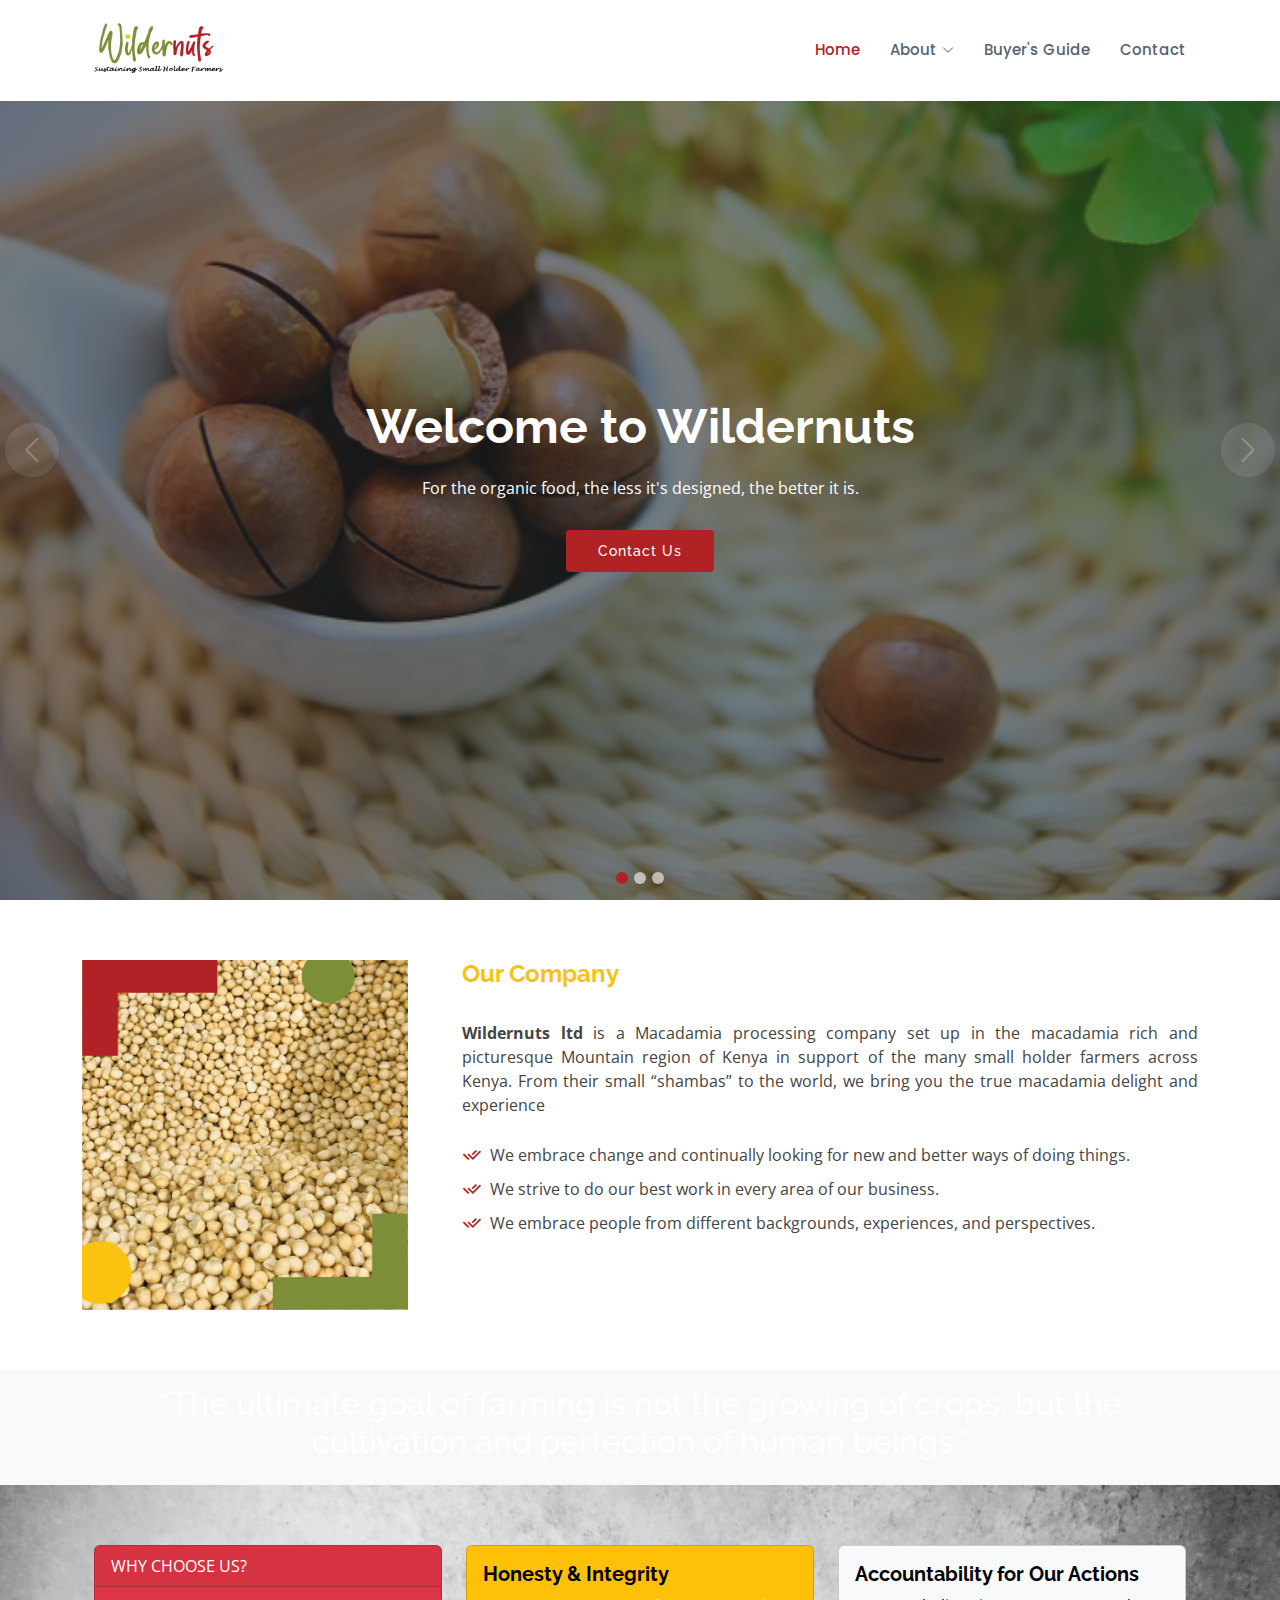
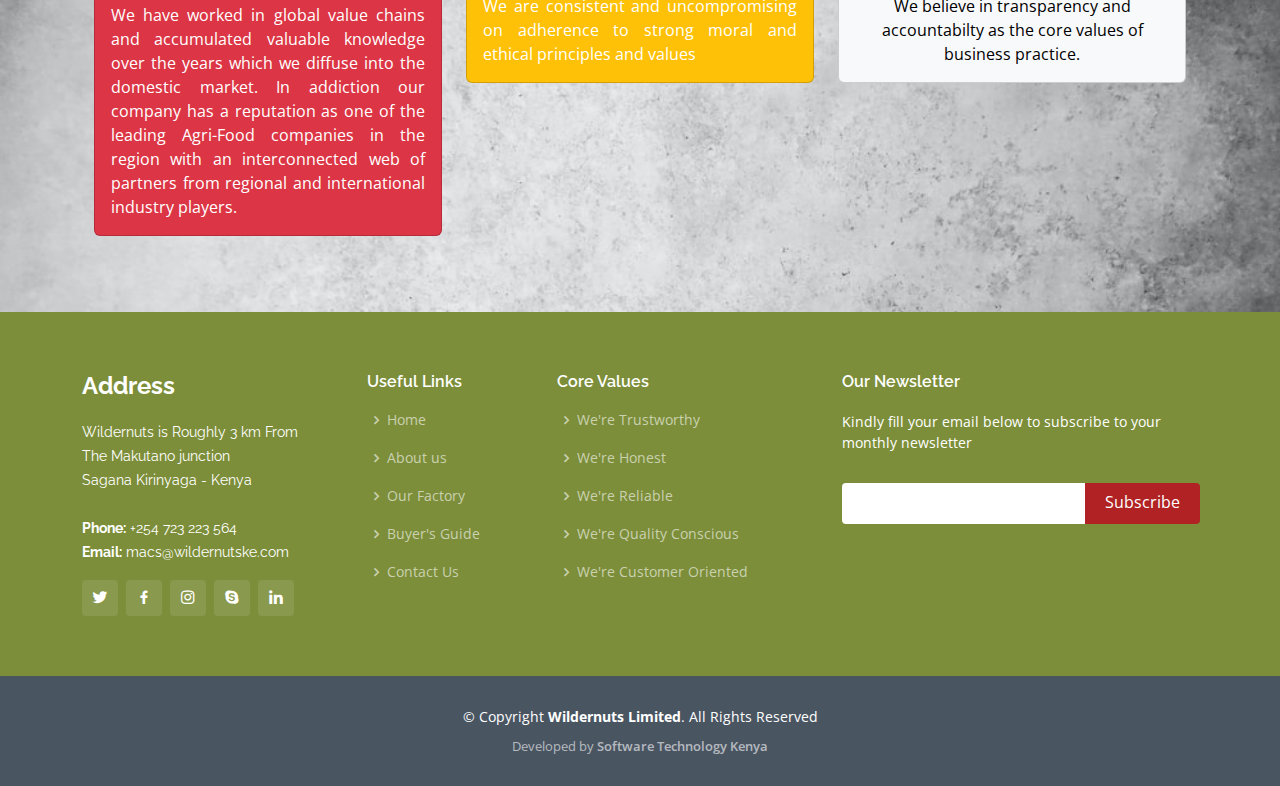
==== index.html @ 73b5e1fd "pages update" ====
<!DOCTYPE html>
<html lang="en">

<head>
  <meta charset="utf-8">
  <meta content="width=device-width, initial-scale=1.0" name="viewport">

  <title>Wildernuts LTD</title>
  <meta content="" name="description">
  <meta content="" name="keywords">

  <!-- Favicons -->
  <link href="assets/img/favicon.png" rel="icon">
  <link href="assets/img/apple-touch-icon.png" rel="apple-touch-icon">

  <!-- Google Fonts -->
  <link href="https://fonts.googleapis.com/css?family=Open+Sans:300,300i,400,400i,600,600i,700,700i|Raleway:300,300i,400,400i,500,500i,600,600i,700,700i|Poppins:300,300i,400,400i,500,500i,600,600i,700,700i" rel="stylesheet">

  <!-- Vendor CSS Files -->
  <link href="assets/vendor/animate.css/animate.min.css" rel="stylesheet">
  <link href="assets/vendor/bootstrap/css/bootstrap.min.css" rel="stylesheet">
  <link href="assets/vendor/bootstrap-icons/bootstrap-icons.css" rel="stylesheet">
  <link href="assets/vendor/boxicons/css/boxicons.min.css" rel="stylesheet">
  <link href="assets/vendor/glightbox/css/glightbox.min.css" rel="stylesheet">
  <link href="assets/vendor/remixicon/remixicon.css" rel="stylesheet">
  <link href="assets/vendor/swiper/swiper-bundle.min.css" rel="stylesheet">

  <!-- Template Main CSS File -->
  <link href="assets/css/style.css" rel="stylesheet">

  <!-- =======================================================
  * Template Name: Sailor - v4.10.0
  * Template URL: https://bootstrapmade.com/sailor-free-bootstrap-theme/
  * Author: BootstrapMade.com
  * License: https://bootstrapmade.com/license/
  ======================================================== -->
</head>

<body>

  <!-- ======= Header ======= -->
  <header id="header" class="fixed-top d-flex align-items-center">
    <div class="container d-flex align-items-center">

      <div class="container d-flex align-items-center">

      <h1> <a href="index.html"><span>

        <img src="assets/img/logo.png" alt="logo"  height="50" width="130"  >
     
      </a></h1>
      <h1 class="logo me-auto"> </h1>
      <!-- Uncomment below if you prefer to use an image logo -->
      <!-- <a href="index.html" class="logo me-auto"><img src="assets/img/logo.png" alt="" class="img-fluid"></a>-->

      <nav id="navbar" class="navbar">
        <ul>
          <li><a href="index.html" class="active">Home</a></li>
          <li class="dropdown"><a href="#"><span>About</span> <i class="bi bi-chevron-down"></i></a>
            <ul>
              <li><a href="about.html">About Us</a></li>
              <li><a href="factory.html">Our Factory</a></li>
            </ul>
          </li>
          <li><a href="buyersguide.html">Buyer's Guide</a></li>
          <li><a href="contact.html">Contact</a></li> 
        </ul>
        <i class="bi bi-list mobile-nav-toggle"></i>
      </nav><!-- .navbar -->

    </div>
  </header><!-- End Header -->

  <!-- ======= Hero Section ======= -->
  <section id="hero">
    <div id="heroCarousel" data-bs-interval="5000" class="carousel slide carousel-fade" data-bs-ride="carousel">

      <ol class="carousel-indicators" id="hero-carousel-indicators"></ol>

      <div class="carousel-inner" role="listbox">

        <!-- Slide 1 -->
        <div class="carousel-item active" style="background-image: url(assets/img/slide/one.jpg)">
          <div class="carousel-container">
            <div class="container">
              <h2 class="animate__animated animate__fadeInDown">Welcome to <span>Wildernuts</span></h2>
              <p class="animate__animated animate__fadeInUp">For the organic food, the less it's designed, the better it is.</p>
              <a href="contact.html" class="btn-get-started animate__animated animate__fadeInUp scrollto">Contact Us</a>
            </div>
          </div>
        </div>

        <!-- Slide 2 -->
        <div class="carousel-item" style="background-image: url(assets/img/slide/one1.jpg)">
          <div class="carousel-container">
            <div class="container">
              <h2 class="animate__animated animate__fadeInDown">Customer Orientated</h2>
              <p class="animate__animated animate__fadeInUp"> “The customer is why we are here. If we take good care of them, they’ll give us good reason to come back.”</p>
              <a href="contact.html" class="btn-get-started animate__animated animate__fadeInUp scrollto">Contact Us</a>
            </div>
          </div>
        </div>

        <!-- Slide 3 -->
        <div class="carousel-item" style="background-image: url(assets/img/slide/slide.jpg)">
          <div class="carousel-container">
            <div class="container">
              <h2 class="animate__animated animate__fadeInDown">Our Company</h2>
              <p class="animate__animated animate__fadeInUp" >“Culture is simply a shared way of doing something with a passion.”</p>
              <a href="#about" class="btn-get-started animate__animated animate__fadeInUp scrollto">Read More</a>
            </div>
          </div>
        </div>

      </div>

      <a class="carousel-control-prev" href="#heroCarousel" role="button" data-bs-slide="prev">
        <span class="carousel-control-prev-icon bi bi-chevron-left" aria-hidden="true"></span>
      </a>

      <a class="carousel-control-next" href="#heroCarousel" role="button" data-bs-slide="next">
        <span class="carousel-control-next-icon bi bi-chevron-right" aria-hidden="true"></span>
      </a>

    </div>
  </section><!-- End Hero -->

  <main id="main">

    <!-- ======= About Section ======= -->
    <section id="about" class="about">
      <div class="container">

        <div class="row content">
          <div class="col-lg-4">
            <img src="assets/img/home-01.png" height="350">
          </div>
          <div class="col-lg-8 pt-4 pt-lg-0">
            <h4> <b style="color: #f9c213">Our Company</b></h4><br>
            <p style="text-align: justify;">
              <b>Wildernuts ltd</b> is a Macadamia processing  company set up in the macadamia rich and picturesque Mountain region of  Kenya in support of the many small holder farmers across Kenya. From their small “shambas” to the world, we bring you the true macadamia delight and experience

            </p>
            <ul>
              <li><i class="ri-check-double-line"></i> We embrace change and continually looking for new and better ways of doing things.</li>
              <li><i class="ri-check-double-line"></i>We strive to do our best work in every area of our business.</li>
              <li><i class="ri-check-double-line"></i> We embrace people from different backgrounds, experiences, and perspectives.</li>
            </ul>
          </div>
        </div>

      </div>
    </section><!-- End About Section -->

    <!-- ======= Clients Section ======= -->
    <section id="clients" class="clients section-bg" style="background-image: url('assets/img/slide/kev.jpg'); background-repeat: no-repeat;   background-attachment: fixed;   background-size: cover;" >
      <div class="container">

      <h2 style="color:white;">“The ultimate goal of farming is not the growing of crops, but the cultivation and perfection of human beings.”</h2>

      </div>
    </section><!-- End Clients Section -->

     <!-- ======= About Section ======= -->
    <section id="about" class="about" style="background-image: url('assets/img/gauki.jpg'); background-repeat: no-repeat;   background-size: cover;">
      <div class="container" >

        <div class="container">
  <div class="row">
    <div class="col-sm">
      <div class="card text-white bg-danger mb-3" style="max-width: 33rem;">
  <div class="card-header">WHY CHOOSE US?</div>
  <div class="card-body">
    <p class="card-text text-white" style="text-align: justify;">We have worked in global value chains and accumulated valuable knowledge over the years which we diffuse into the domestic market. In addiction our company has a reputation as one of the leading Agri-Food companies in the region with an interconnected web of partners from regional and international industry players.</p>
  </div>
</div>
    </div>

    <div class="col-sm">
      <div  class="card text-white bg-warning mb-3" style="max-width: 33rem;">
  
  <div class="card-body">
    <h5 class="card-title"> <b style="color: black">Honesty & Integrity </b></h5>
    <p class="card-text text-white" style="text-align: justify;">We are consistent and uncompromising on adherence to strong moral and ethical principles and values </p>
  </div>
</div>
    </div>


    <div class="col-sm">
      <div class="card text-white bg-light mb-3" style="max-width: 33rem;">
 
  <div class="card-body">
    <h5 class="card-title"> <b style="color: black" > Accountability for Our Actions </b></h5>
    <p class="card-text text-black" style="text-align: center;">We believe in transparency and accountabilty as the core values of business practice.</p>
  </div>
</div>
    </div>
  </div>
</div>

      </div>
    </section><!-- End About Section -->


 


  </main><!-- End #main -->

  <!-- ======= Footer ======= -->
  <footer id="footer">
    <div class="footer-top">
      <div class="container">
        <div class="row">

          <div class="col-lg-3 col-md-6">
            <div class="footer-info">
              <h3>Address</h3>
              <p>
                Wildernuts is Roughly 3 km From<br>The Makutano junction <br>
                Sagana Kirinyaga - Kenya<br><br>
                <strong>Phone:</strong> +254 723 223 564<br>
                <strong>Email:</strong> macs@wildernutske.com<br>
              </p>
              <div class="social-links mt-3">
                <a href="#" class="twitter"><i class="bx bxl-twitter"></i></a>
                <a href="#" class="facebook"><i class="bx bxl-facebook"></i></a>
                <a href="#" class="instagram"><i class="bx bxl-instagram"></i></a>
                <a href="#" class="google-plus"><i class="bx bxl-skype"></i></a>
                <a href="#" class="linkedin"><i class="bx bxl-linkedin"></i></a>
              </div>
            </div>
          </div>

          <div class="col-lg-2 col-md-6 footer-links">
            <h4>Useful Links</h4>
            <ul>
              <li><i class="bx bx-chevron-right"></i> <a href="index.html">Home</a></li>
              <li><i class="bx bx-chevron-right"></i> <a href="about.html">About us</a></li>
              <li><i class="bx bx-chevron-right"></i> <a href="factory.html">Our Factory</a></li>
              <li><i class="bx bx-chevron-right"></i> <a href="buyersguide.html">Buyer's Guide</a></li>
              <li><i class="bx bx-chevron-right"></i> <a href="contact.html">Contact Us</a></li>
            </ul>
          </div>

          <div class="col-lg-3 col-md-6 footer-links">
            <h4>Core Values</h4>
            <ul>
              <li><i class="bx bx-chevron-right"></i> <a href="#">We're Trustworthy</a></li>
              <li><i class="bx bx-chevron-right"></i> <a href="#">We're Honest</a></li>
              <li><i class="bx bx-chevron-right"></i> <a href="#">We're Reliable</a></li>
              <li><i class="bx bx-chevron-right"></i> <a href="#">We're Quality Conscious</a></li>
              <li><i class="bx bx-chevron-right"></i> <a href="#">We're Customer Oriented</a></li>
            </ul>
          </div>

          <div class="col-lg-4 col-md-6 footer-newsletter">
            <h4>Our Newsletter</h4>
            <p>Kindly fill your email below to subscribe to your monthly newsletter</p>
            <form action="" method="post">
              <input type="email" name="email"><input type="submit" value="Subscribe">
            </form>

          </div>

        </div>
      </div>
    </div>

    <div class="container">
      <div class="copyright">
        &copy; Copyright <strong><span>Wildernuts Limited</span></strong>. All Rights Reserved
      </div>
      <div class="credits">
        <!-- All the links in the footer should remain intact. -->
        <!-- You can delete the links only if you purchased the pro version. -->
        <!-- Licensing information: https://bootstrapmade.com/license/ -->
        <!-- Purchase the pro version with working PHP/AJAX contact form: https://bootstrapmade.com/sailor-free-bootstrap-theme/ -->
        Developed by <a href="https://softwaretechn.co.ke">Software Technology Kenya</a>
      </div>
    </div>
  </footer><!-- End Footer -->

  <a href="#" class="back-to-top d-flex align-items-center justify-content-center"><i class="bi bi-arrow-up-short"></i></a>

  <!-- Vendor JS Files -->
  <script src="assets/vendor/bootstrap/js/bootstrap.bundle.min.js"></script>
  <script src="assets/vendor/glightbox/js/glightbox.min.js"></script>
  <script src="assets/vendor/isotope-layout/isotope.pkgd.min.js"></script>
  <script src="assets/vendor/swiper/swiper-bundle.min.js"></script>
  <script src="assets/vendor/waypoints/noframework.waypoints.js"></script>
  <script src="assets/vendor/php-email-form/validate.js"></script>

  <!-- Template Main JS File -->
  <script src="assets/js/main.js"></script>

</body>

</html>
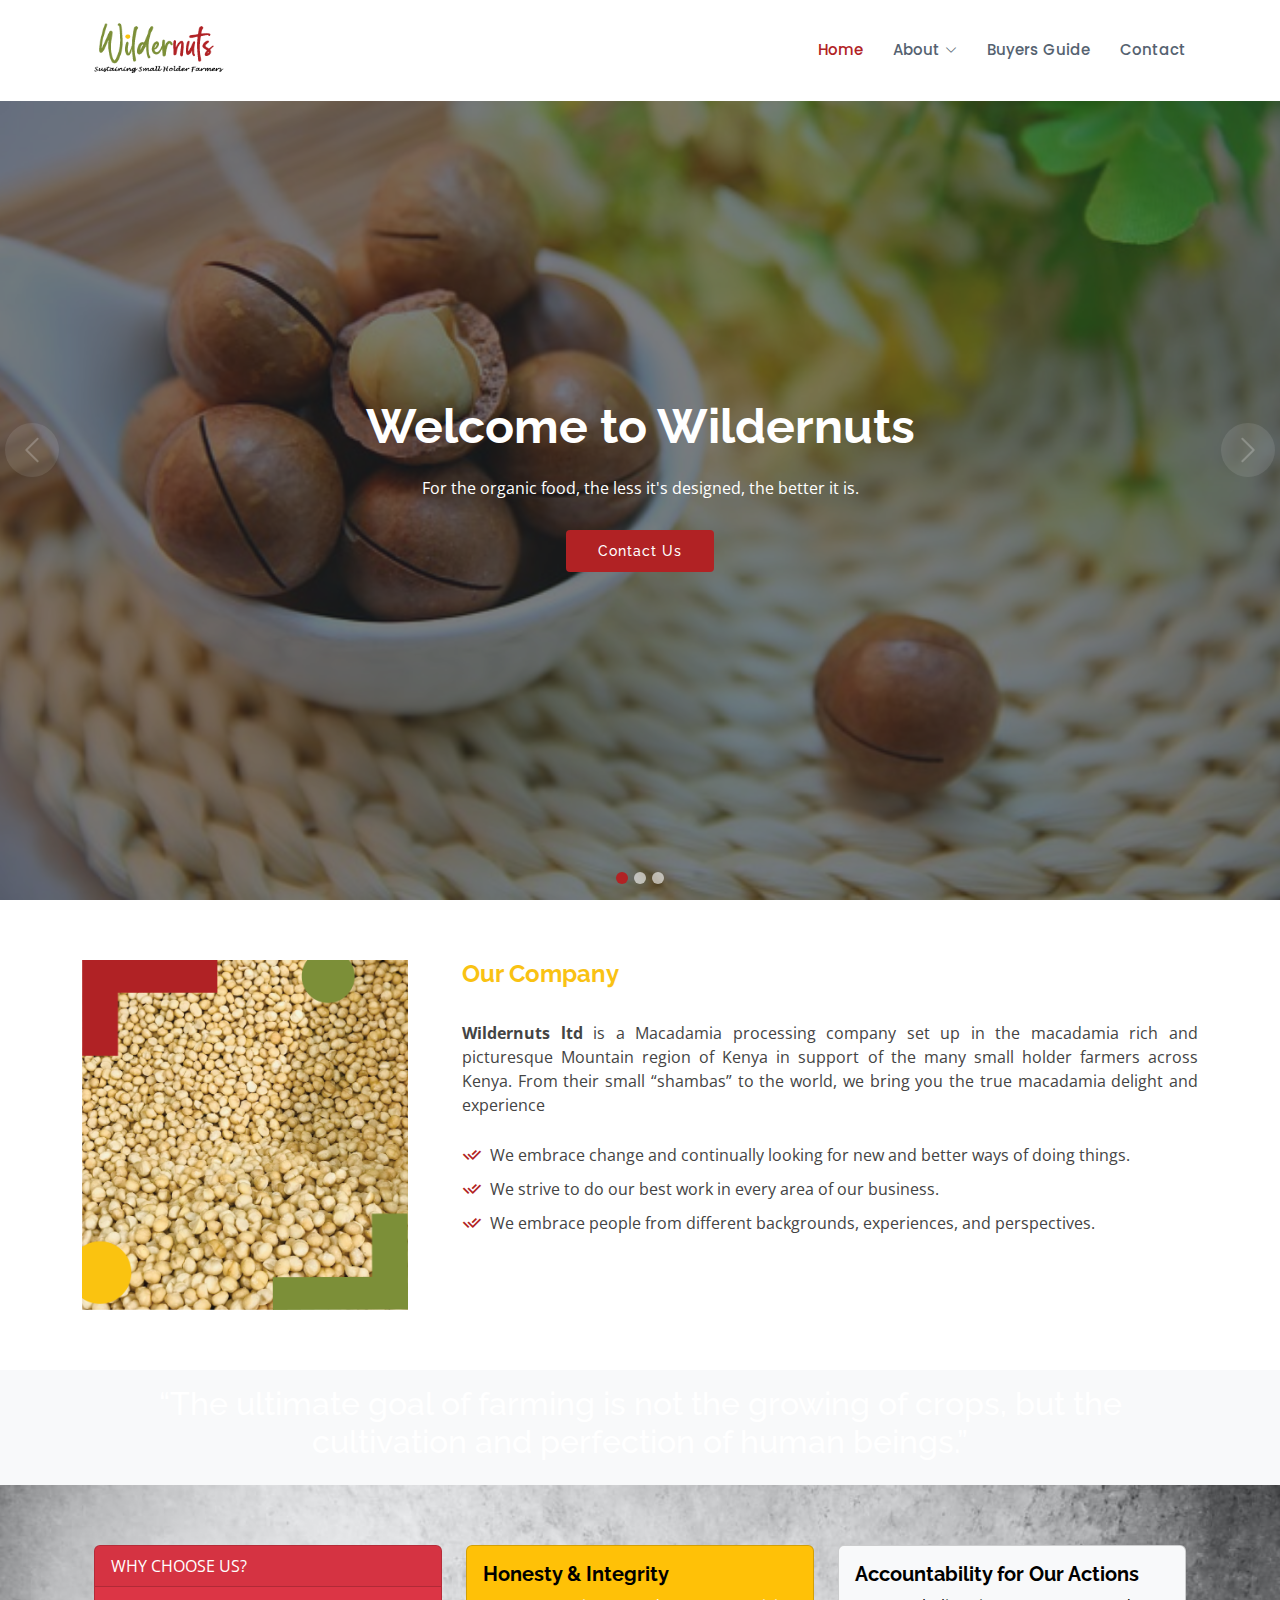
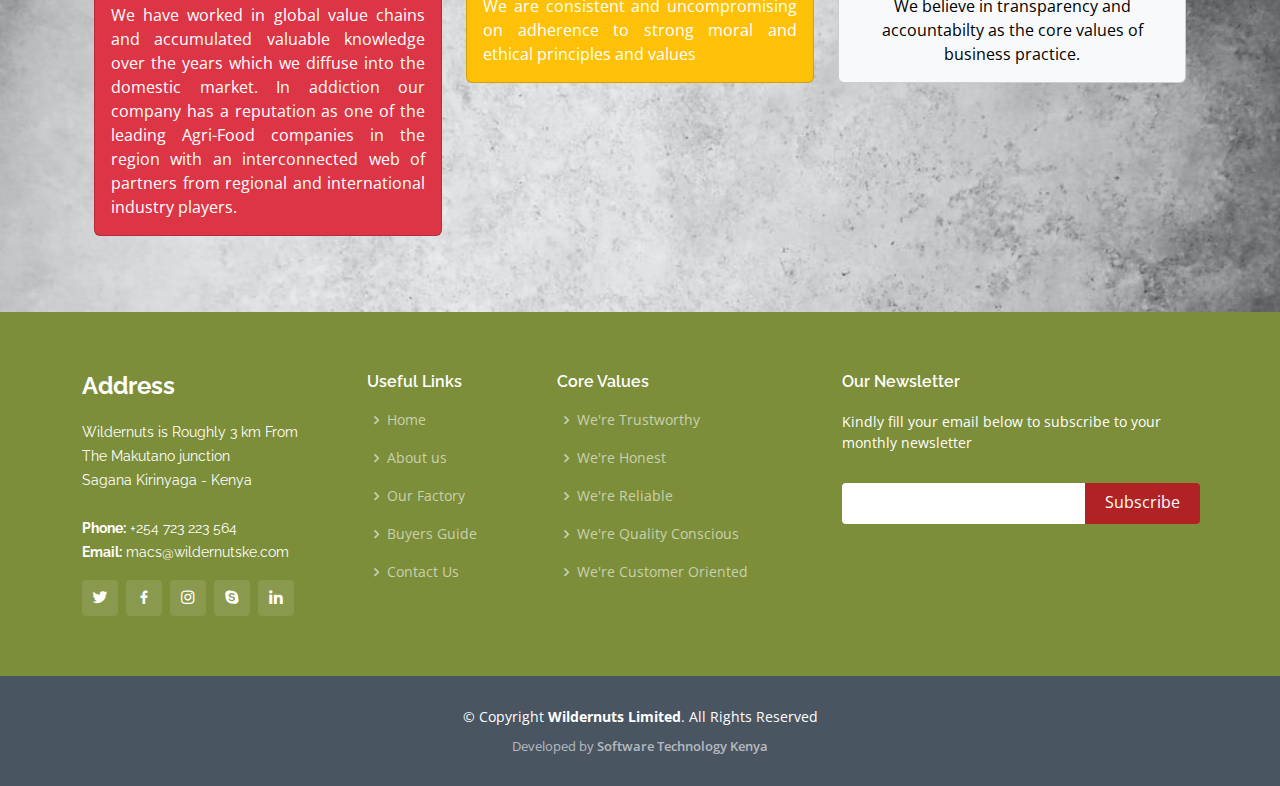
==== commit 8429f688: "pages update" ====
--- a/index.html
+++ b/index.html
@@ -62,7 +62,7 @@
               <li><a href="factory.html">Our Factory</a></li>
             </ul>
           </li>
-          <li><a href="buyersguide.html">Buyer's Guide</a></li>
+          <li><a href="buyersguide.html">Buyers Guide</a></li>
           <li><a href="contact.html">Contact</a></li> 
         </ul>
         <i class="bi bi-list mobile-nav-toggle"></i>
@@ -239,7 +239,7 @@
               <li><i class="bx bx-chevron-right"></i> <a href="index.html">Home</a></li>
               <li><i class="bx bx-chevron-right"></i> <a href="about.html">About us</a></li>
               <li><i class="bx bx-chevron-right"></i> <a href="factory.html">Our Factory</a></li>
-              <li><i class="bx bx-chevron-right"></i> <a href="buyersguide.html">Buyer's Guide</a></li>
+              <li><i class="bx bx-chevron-right"></i> <a href="buyersguide.html">Buyers Guide</a></li>
               <li><i class="bx bx-chevron-right"></i> <a href="contact.html">Contact Us</a></li>
             </ul>
           </div>
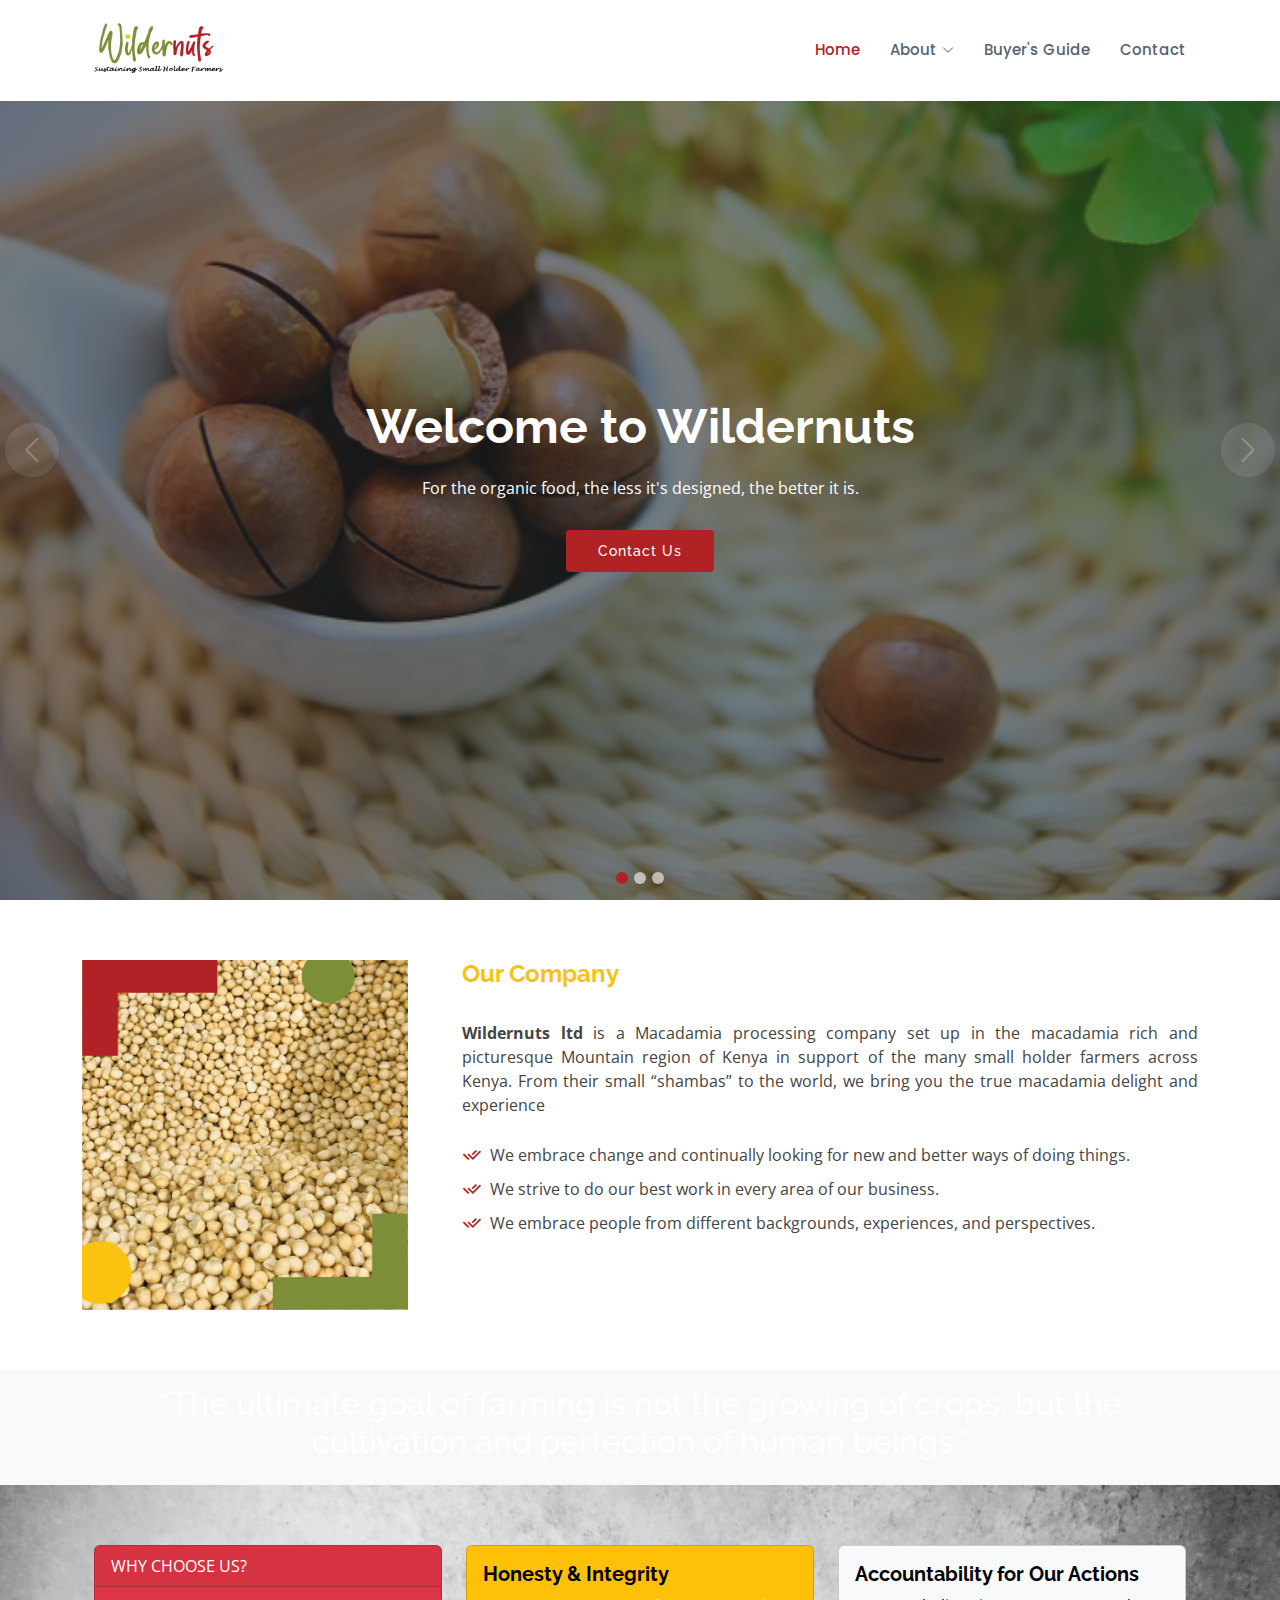
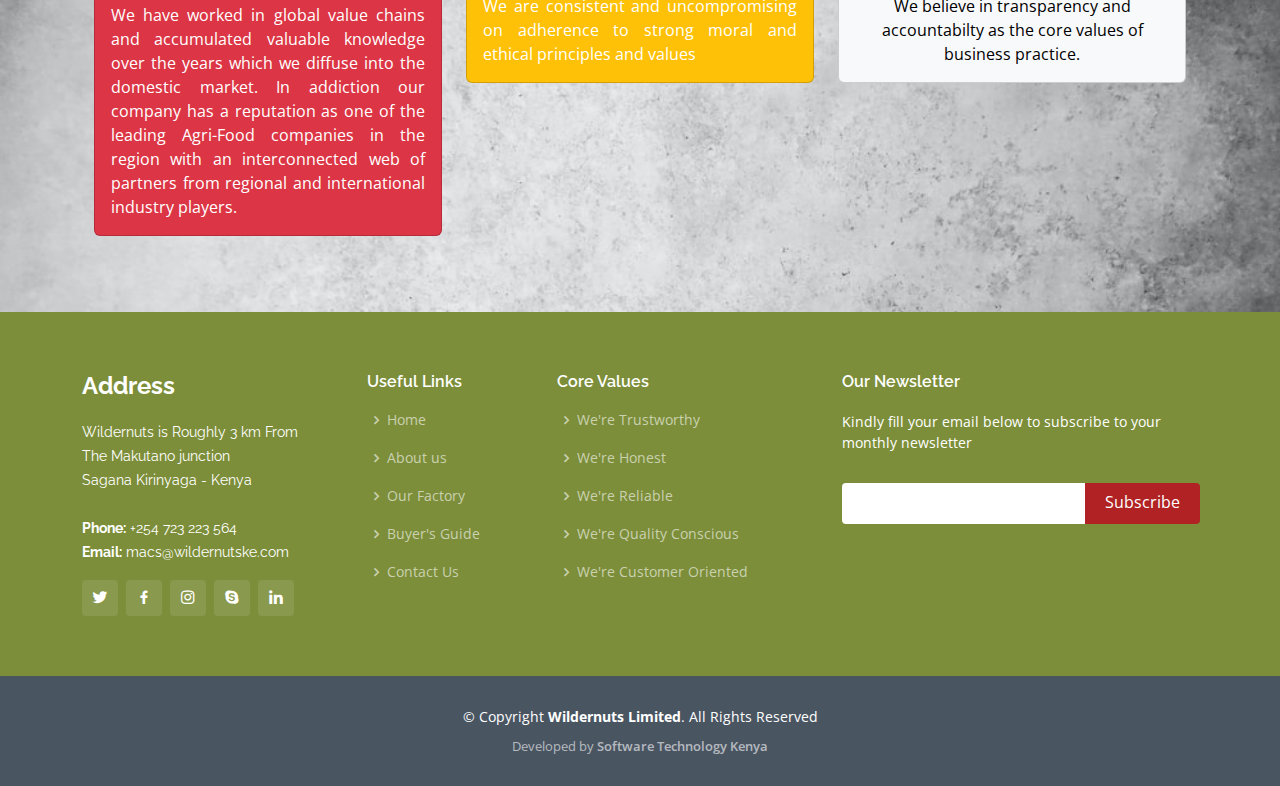
==== commit 3ca00aec: "pages update" ====
--- a/index.html
+++ b/index.html
@@ -28,12 +28,7 @@
   <!-- Template Main CSS File -->
   <link href="assets/css/style.css" rel="stylesheet">
 
-  <!-- =======================================================
-  * Template Name: Sailor - v4.10.0
-  * Template URL: https://bootstrapmade.com/sailor-free-bootstrap-theme/
-  * Author: BootstrapMade.com
-  * License: https://bootstrapmade.com/license/
-  ======================================================== -->
+ 
 </head>
 
 <body>
@@ -62,7 +57,7 @@
               <li><a href="factory.html">Our Factory</a></li>
             </ul>
           </li>
-          <li><a href="buyersguide.html">Buyers Guide</a></li>
+          <li><a href="buyersguide.html">Buyer's Guide</a></li>
           <li><a href="contact.html">Contact</a></li> 
         </ul>
         <i class="bi bi-list mobile-nav-toggle"></i>
@@ -239,7 +234,7 @@
               <li><i class="bx bx-chevron-right"></i> <a href="index.html">Home</a></li>
               <li><i class="bx bx-chevron-right"></i> <a href="about.html">About us</a></li>
               <li><i class="bx bx-chevron-right"></i> <a href="factory.html">Our Factory</a></li>
-              <li><i class="bx bx-chevron-right"></i> <a href="buyersguide.html">Buyers Guide</a></li>
+              <li><i class="bx bx-chevron-right"></i> <a href="buyersguide.html">Buyer's Guide</a></li>
               <li><i class="bx bx-chevron-right"></i> <a href="contact.html">Contact Us</a></li>
             </ul>
           </div>
@@ -273,10 +268,7 @@
         &copy; Copyright <strong><span>Wildernuts Limited</span></strong>. All Rights Reserved
       </div>
       <div class="credits">
-        <!-- All the links in the footer should remain intact. -->
-        <!-- You can delete the links only if you purchased the pro version. -->
-        <!-- Licensing information: https://bootstrapmade.com/license/ -->
-        <!-- Purchase the pro version with working PHP/AJAX contact form: https://bootstrapmade.com/sailor-free-bootstrap-theme/ -->
+       
         Developed by <a href="https://softwaretechn.co.ke">Software Technology Kenya</a>
       </div>
     </div>
--- a/assets/css/style.css
+++ b/assets/css/style.css
@@ -1,13 +1,4 @@
-/**
-* Template Name: Sailor - v4.10.0
-* Template URL: https://bootstrapmade.com/sailor-free-bootstrap-theme/
-* Author: BootstrapMade.com
-* License: https://bootstrapmade.com/license/
-*/
-
-/*--------------------------------------------------------------
-# General
---------------------------------------------------------------*/
+
 body {
   font-family: "Open Sans", sans-serif;
   color: #444444;
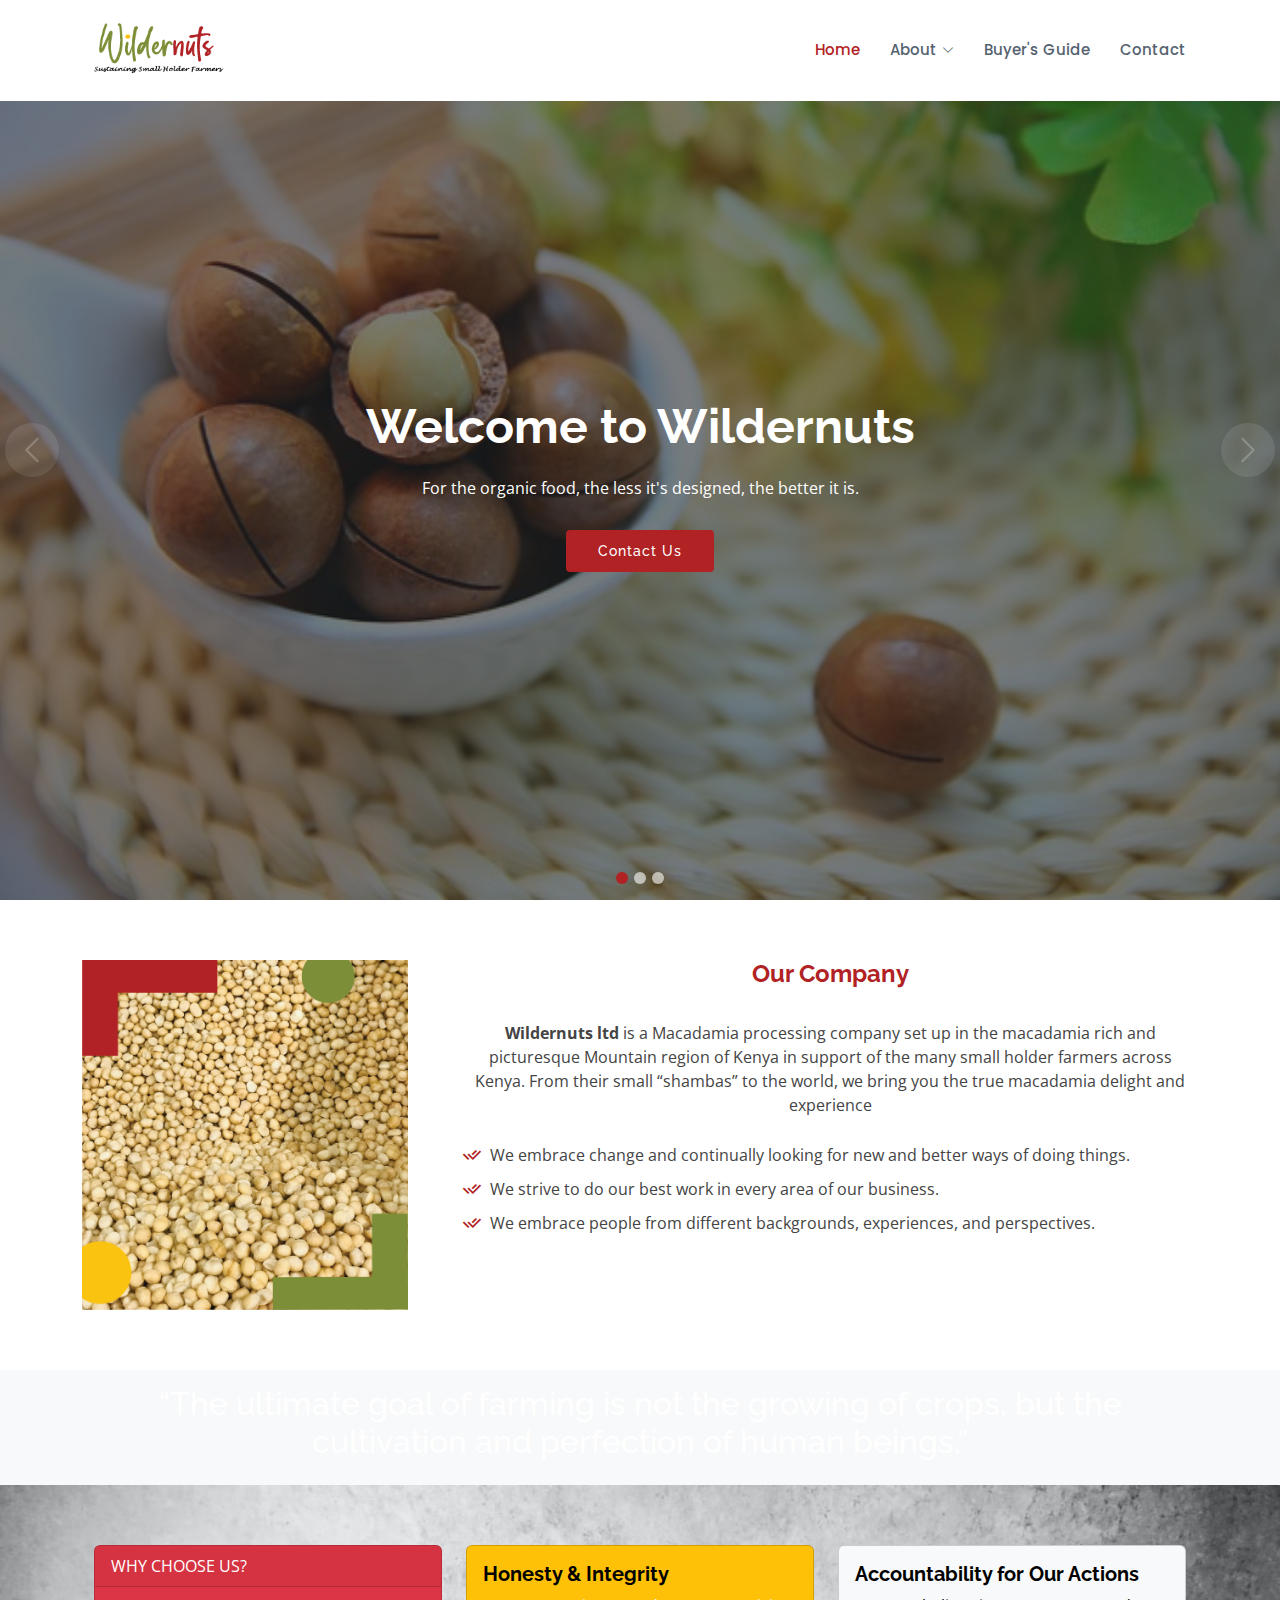
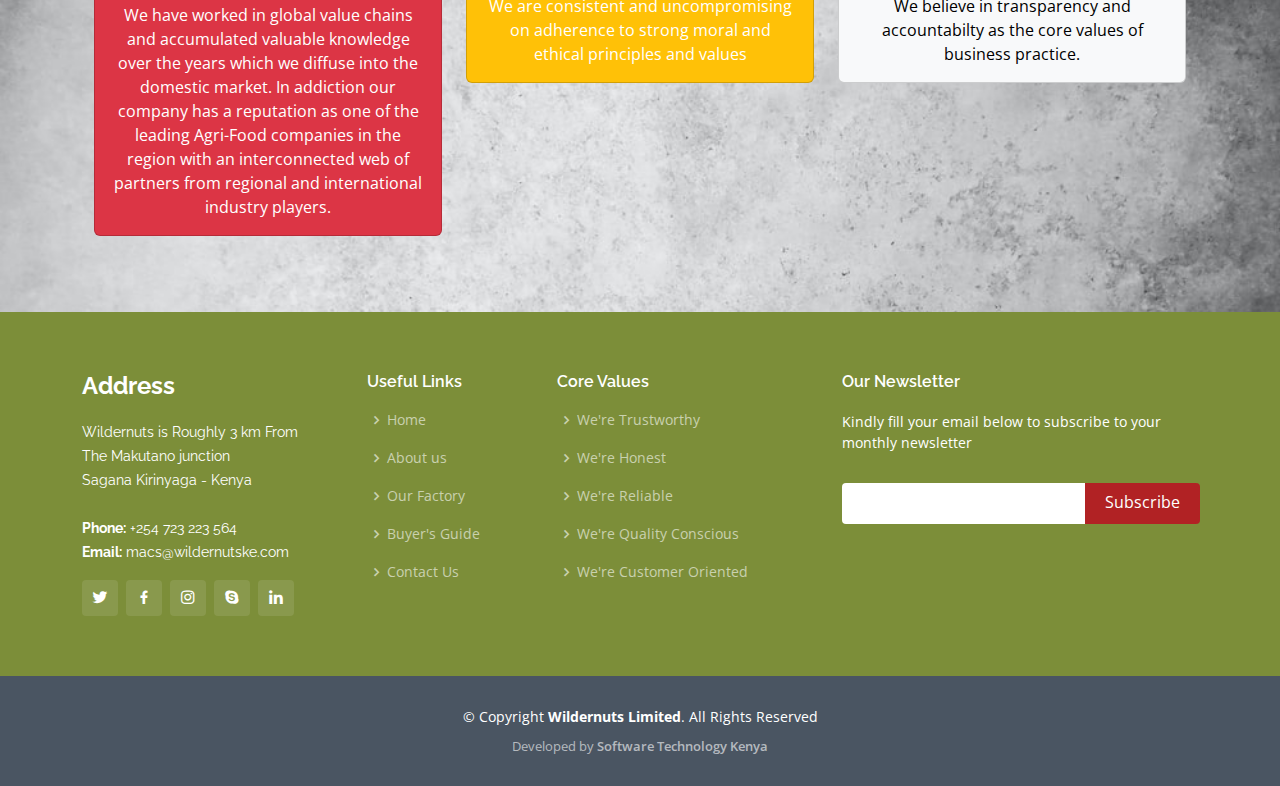
==== commit 8dcdb887: "pages update" ====
--- a/index.html
+++ b/index.html
@@ -131,8 +131,8 @@
             <img src="assets/img/home-01.png" height="350">
           </div>
           <div class="col-lg-8 pt-4 pt-lg-0">
-            <h4> <b style="color: #f9c213">Our Company</b></h4><br>
-            <p style="text-align: justify;">
+            <center><h4> <b style="color: #b12224;">Our Company</b></h4><br></center>
+            <p style="text-align: center;">
               <b>Wildernuts ltd</b> is a Macadamia processing  company set up in the macadamia rich and picturesque Mountain region of  Kenya in support of the many small holder farmers across Kenya. From their small “shambas” to the world, we bring you the true macadamia delight and experience
 
             </p>
@@ -166,7 +166,7 @@
       <div class="card text-white bg-danger mb-3" style="max-width: 33rem;">
   <div class="card-header">WHY CHOOSE US?</div>
   <div class="card-body">
-    <p class="card-text text-white" style="text-align: justify;">We have worked in global value chains and accumulated valuable knowledge over the years which we diffuse into the domestic market. In addiction our company has a reputation as one of the leading Agri-Food companies in the region with an interconnected web of partners from regional and international industry players.</p>
+    <p class="card-text text-white" style="text-align: center;">We have worked in global value chains and accumulated valuable knowledge over the years which we diffuse into the domestic market. In addiction our company has a reputation as one of the leading Agri-Food companies in the region with an interconnected web of partners from regional and international industry players.</p>
   </div>
 </div>
     </div>
@@ -176,7 +176,7 @@
   
   <div class="card-body">
     <h5 class="card-title"> <b style="color: black">Honesty & Integrity </b></h5>
-    <p class="card-text text-white" style="text-align: justify;">We are consistent and uncompromising on adherence to strong moral and ethical principles and values </p>
+    <p class="card-text text-white" style="text-align: center;">We are consistent and uncompromising on adherence to strong moral and ethical principles and values </p>
   </div>
 </div>
     </div>
@@ -274,7 +274,7 @@
     </div>
   </footer><!-- End Footer -->
 
-  <a href="#" class="back-to-top d-flex align-items-center justify-content-center"><i class="bi bi-arrow-up-short"></i></a>
+  <a href="#" class="back-to-top d-flex align-items-center center-content-center"><i class="bi bi-arrow-up-short"></i></a>
 
   <!-- Vendor JS Files -->
   <script src="assets/vendor/bootstrap/js/bootstrap.bundle.min.js"></script>
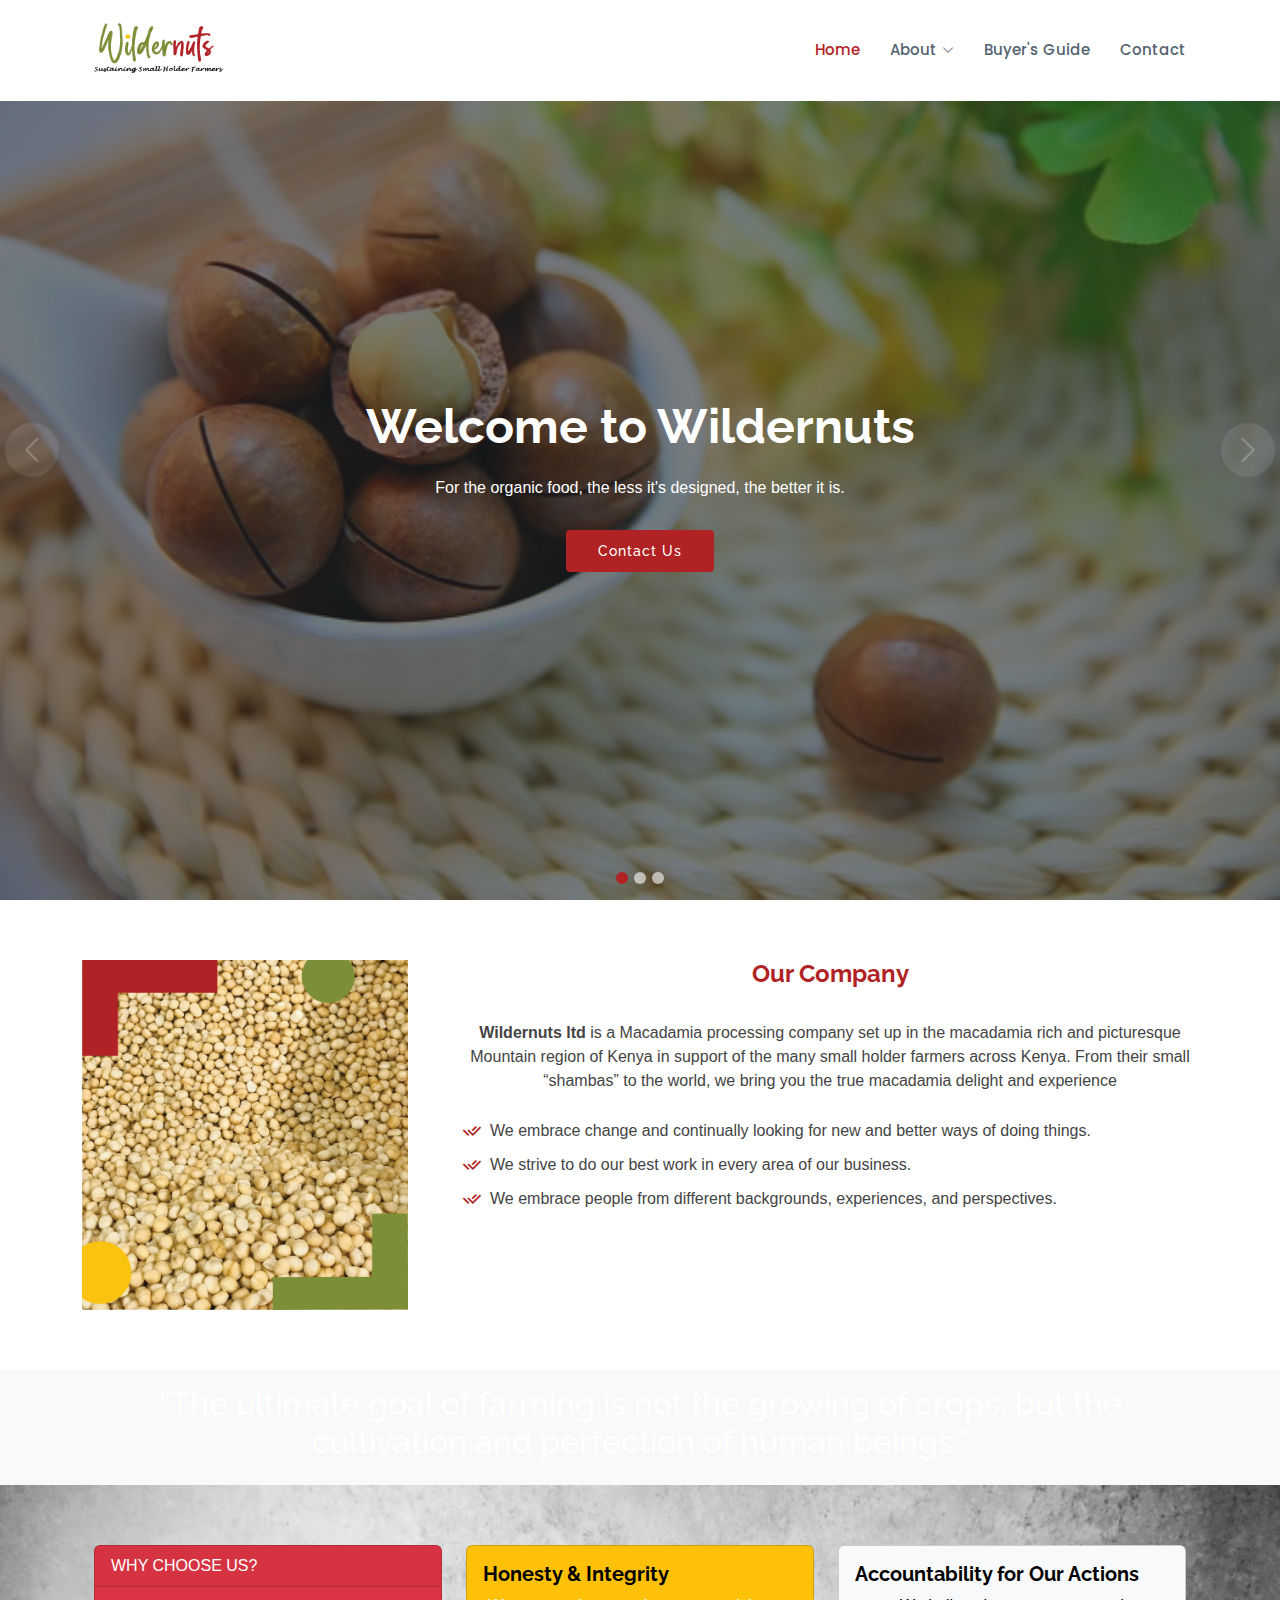
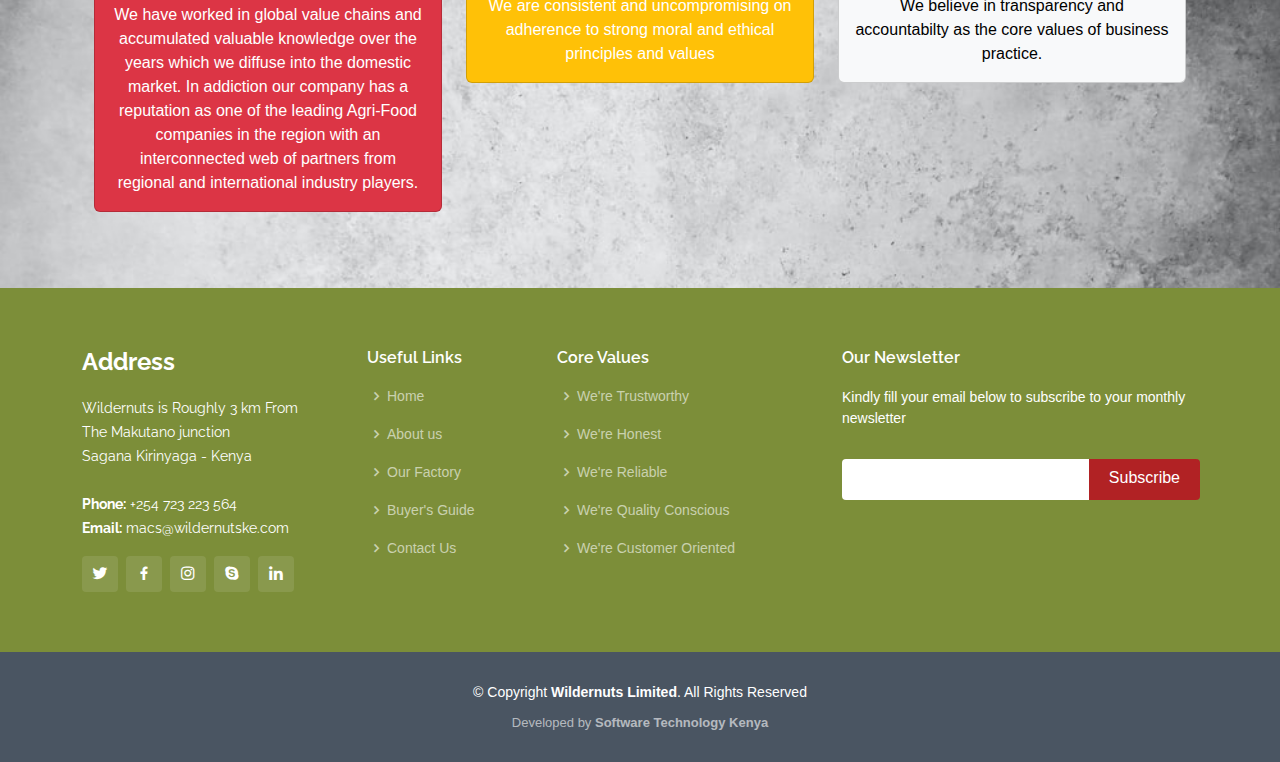
==== commit 304f5fe6: "Pages Update" ====
--- a/index.html
+++ b/index.html
@@ -31,7 +31,7 @@
  
 </head>
 
-<body>
+<body style="font-family: sans-serif;">
 
   <!-- ======= Header ======= -->
   <header id="header" class="fixed-top d-flex align-items-center">
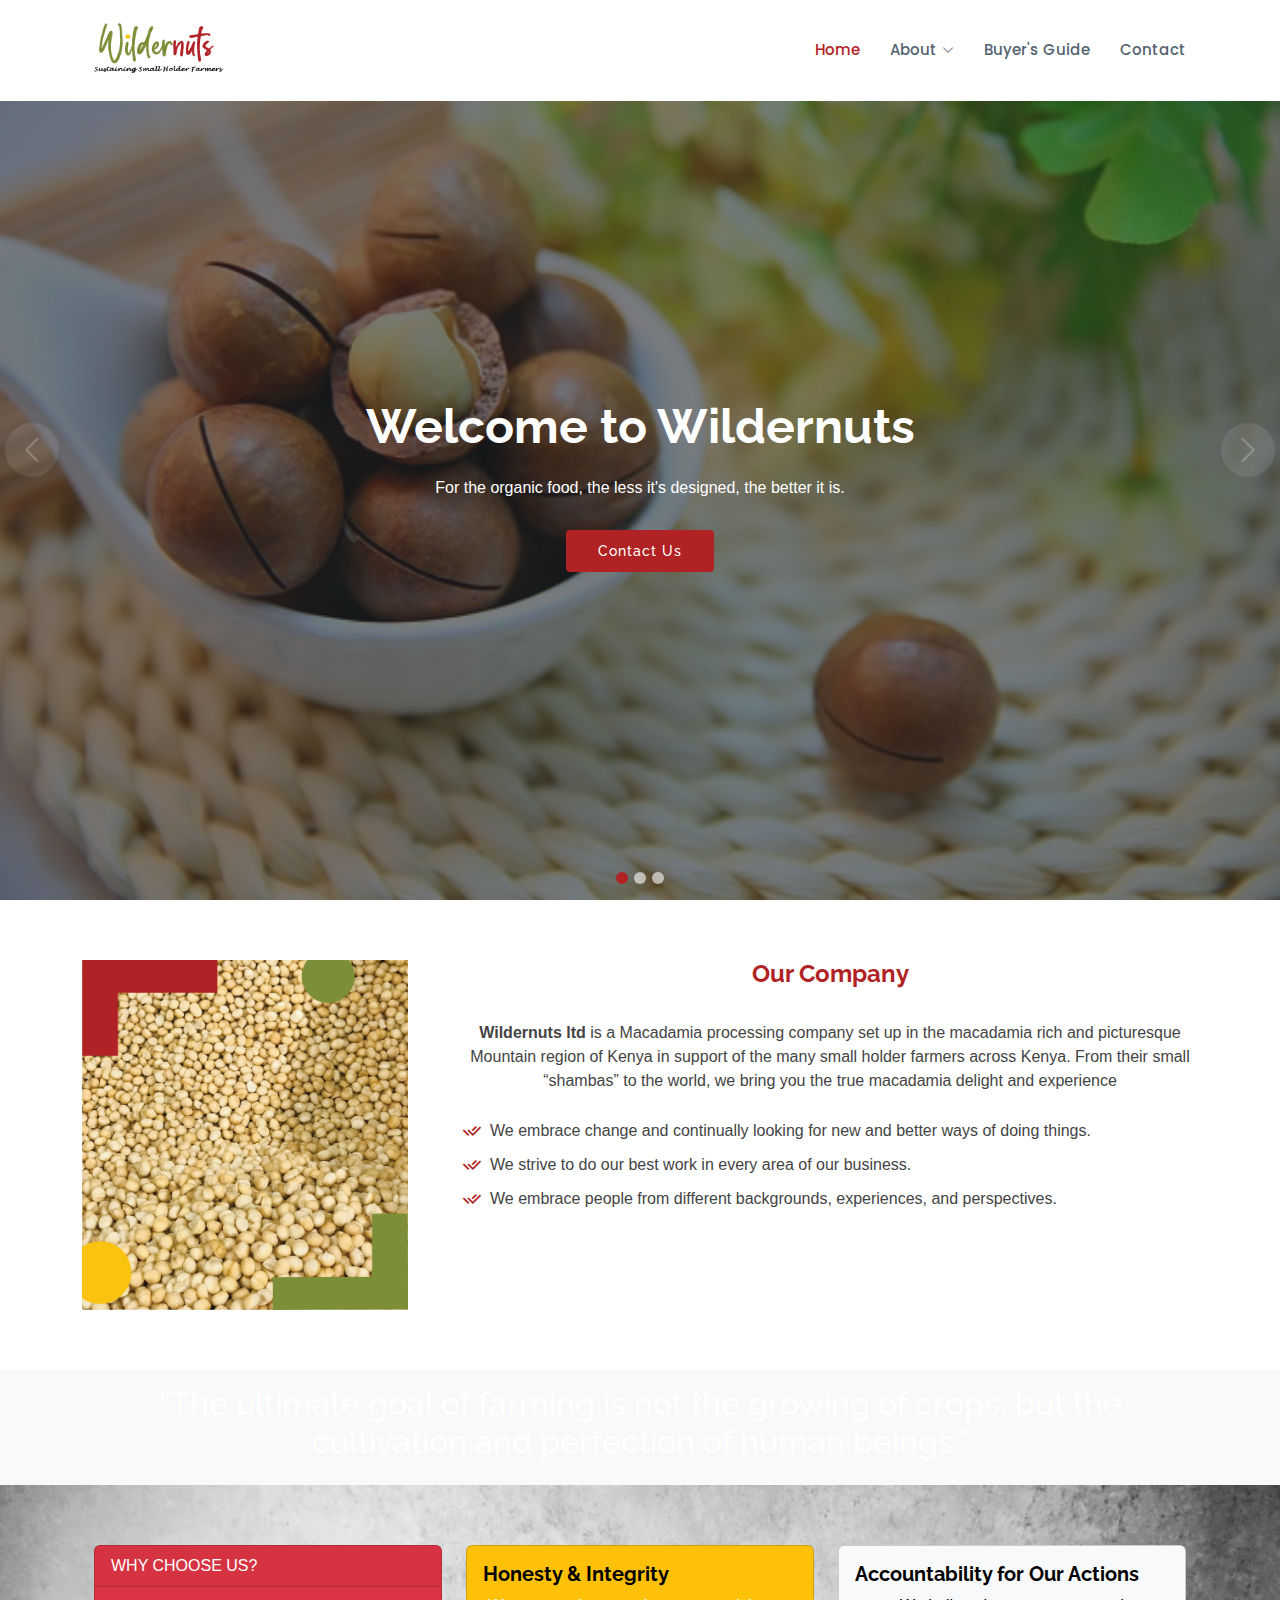
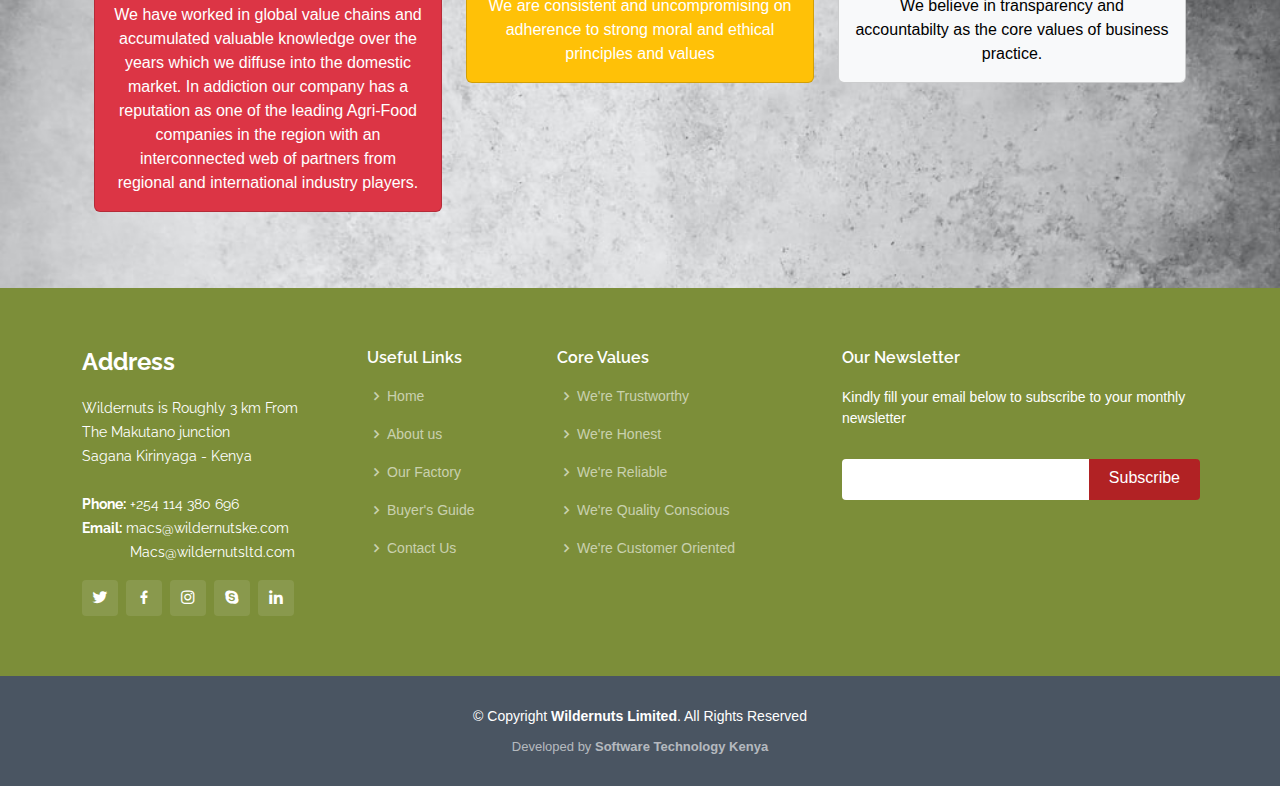
==== commit 9aaf05d4: "Pages update" ====
--- a/index.html
+++ b/index.html
@@ -215,8 +215,9 @@
               <p>
                 Wildernuts is Roughly 3 km From<br>The Makutano junction <br>
                 Sagana Kirinyaga - Kenya<br><br>
-                <strong>Phone:</strong> +254 723 223 564<br>
+                <strong>Phone:</strong> +254 114 380 696<br>
                 <strong>Email:</strong> macs@wildernutske.com<br>
+                &#160;&#160;&#160;&#160;&#160;&#160;&#160;&#160;&#160;&#160;&#160; Macs@wildernutsltd.com
               </p>
               <div class="social-links mt-3">
                 <a href="#" class="twitter"><i class="bx bxl-twitter"></i></a>
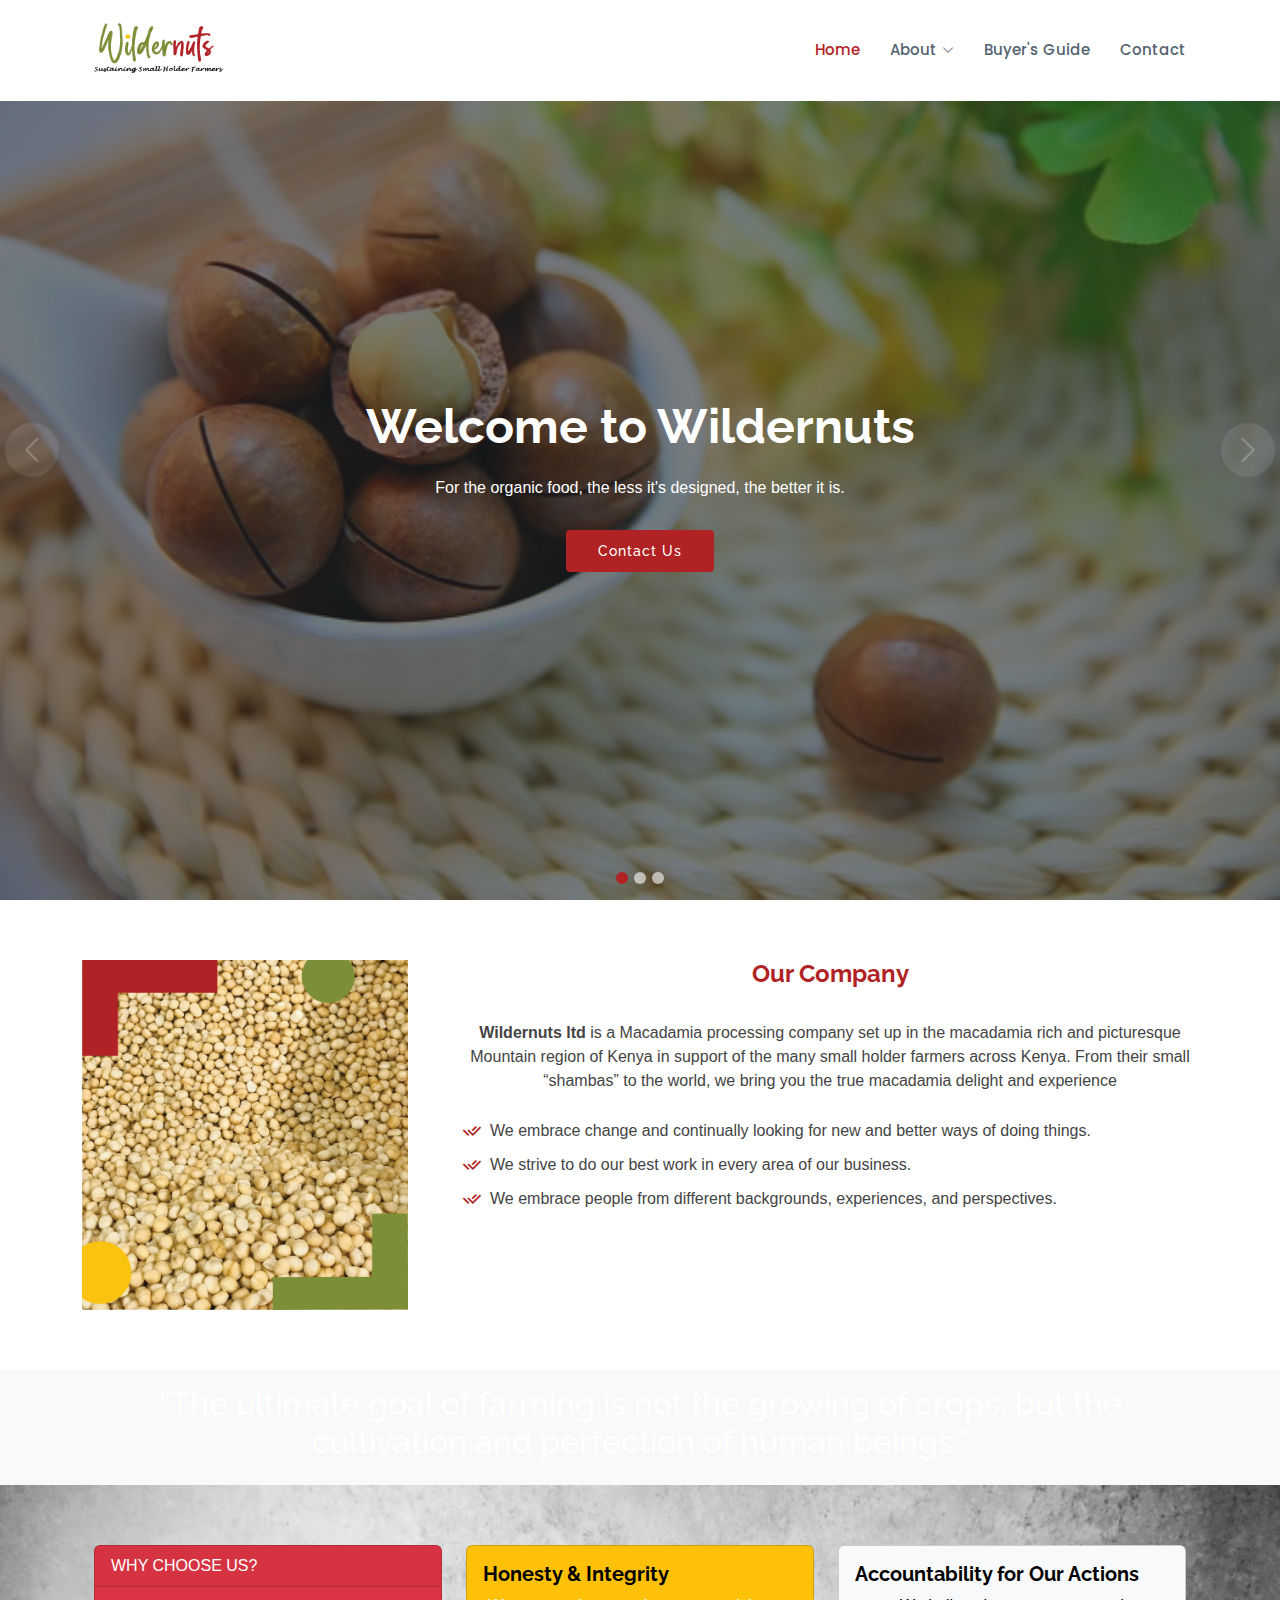
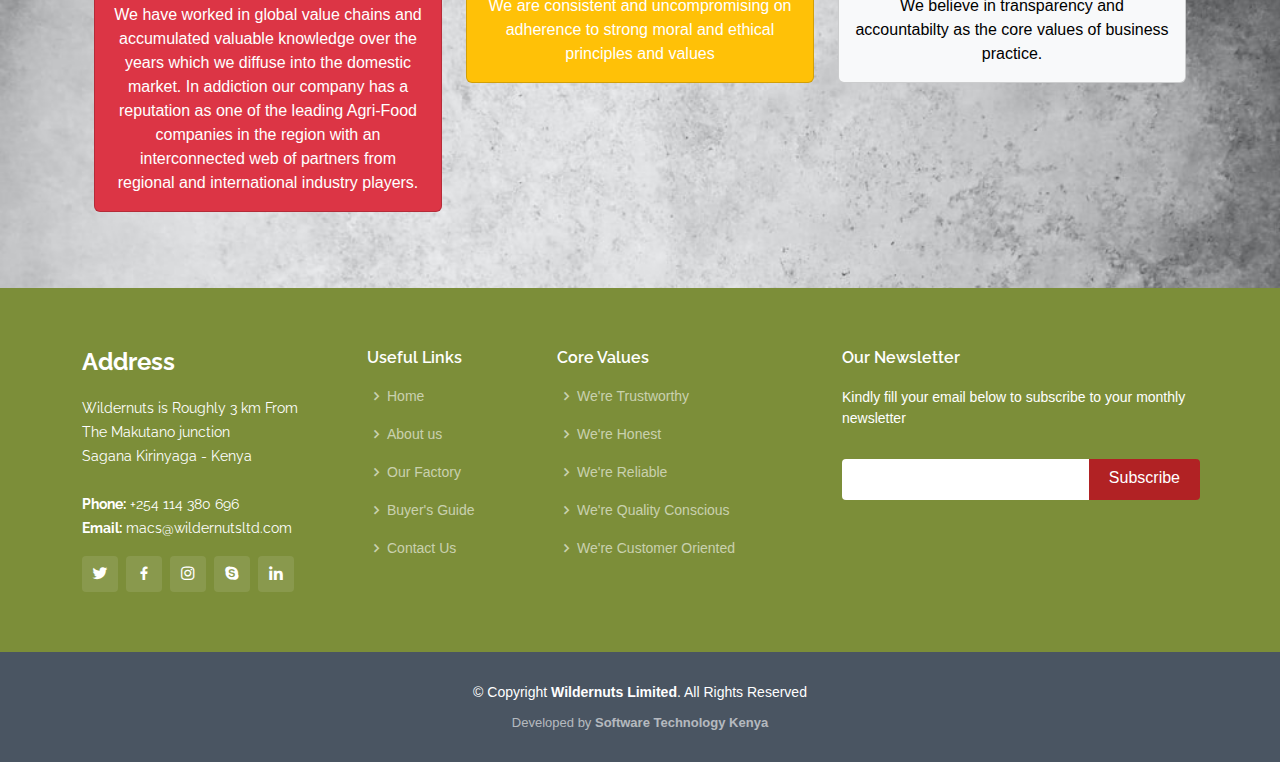
==== commit 3a02ffc6: "Pages update" ====
--- a/index.html
+++ b/index.html
@@ -216,8 +216,7 @@
                 Wildernuts is Roughly 3 km From<br>The Makutano junction <br>
                 Sagana Kirinyaga - Kenya<br><br>
                 <strong>Phone:</strong> +254 114 380 696<br>
-                <strong>Email:</strong> macs@wildernutske.com<br>
-                &#160;&#160;&#160;&#160;&#160;&#160;&#160;&#160;&#160;&#160;&#160; Macs@wildernutsltd.com
+                <strong>Email:</strong> macs@wildernutsltd.com<br>
               </p>
               <div class="social-links mt-3">
                 <a href="#" class="twitter"><i class="bx bxl-twitter"></i></a>
